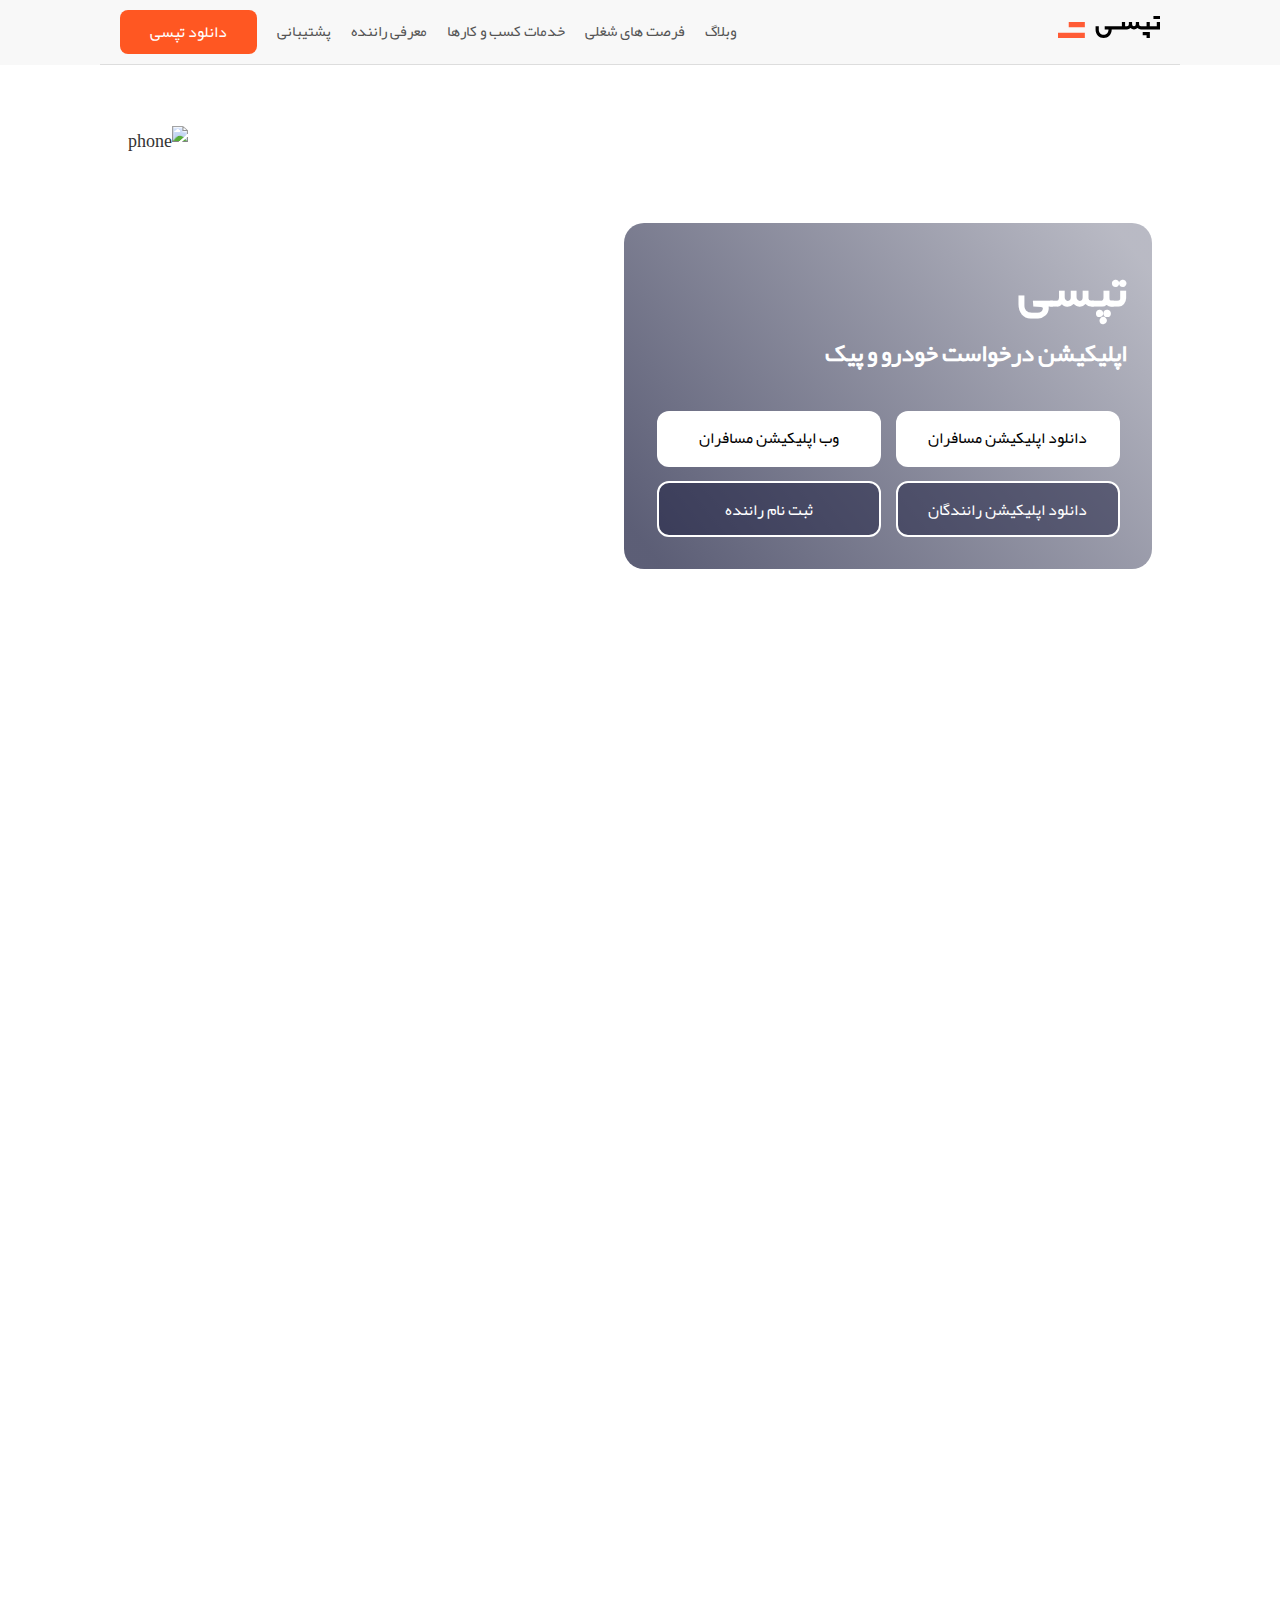
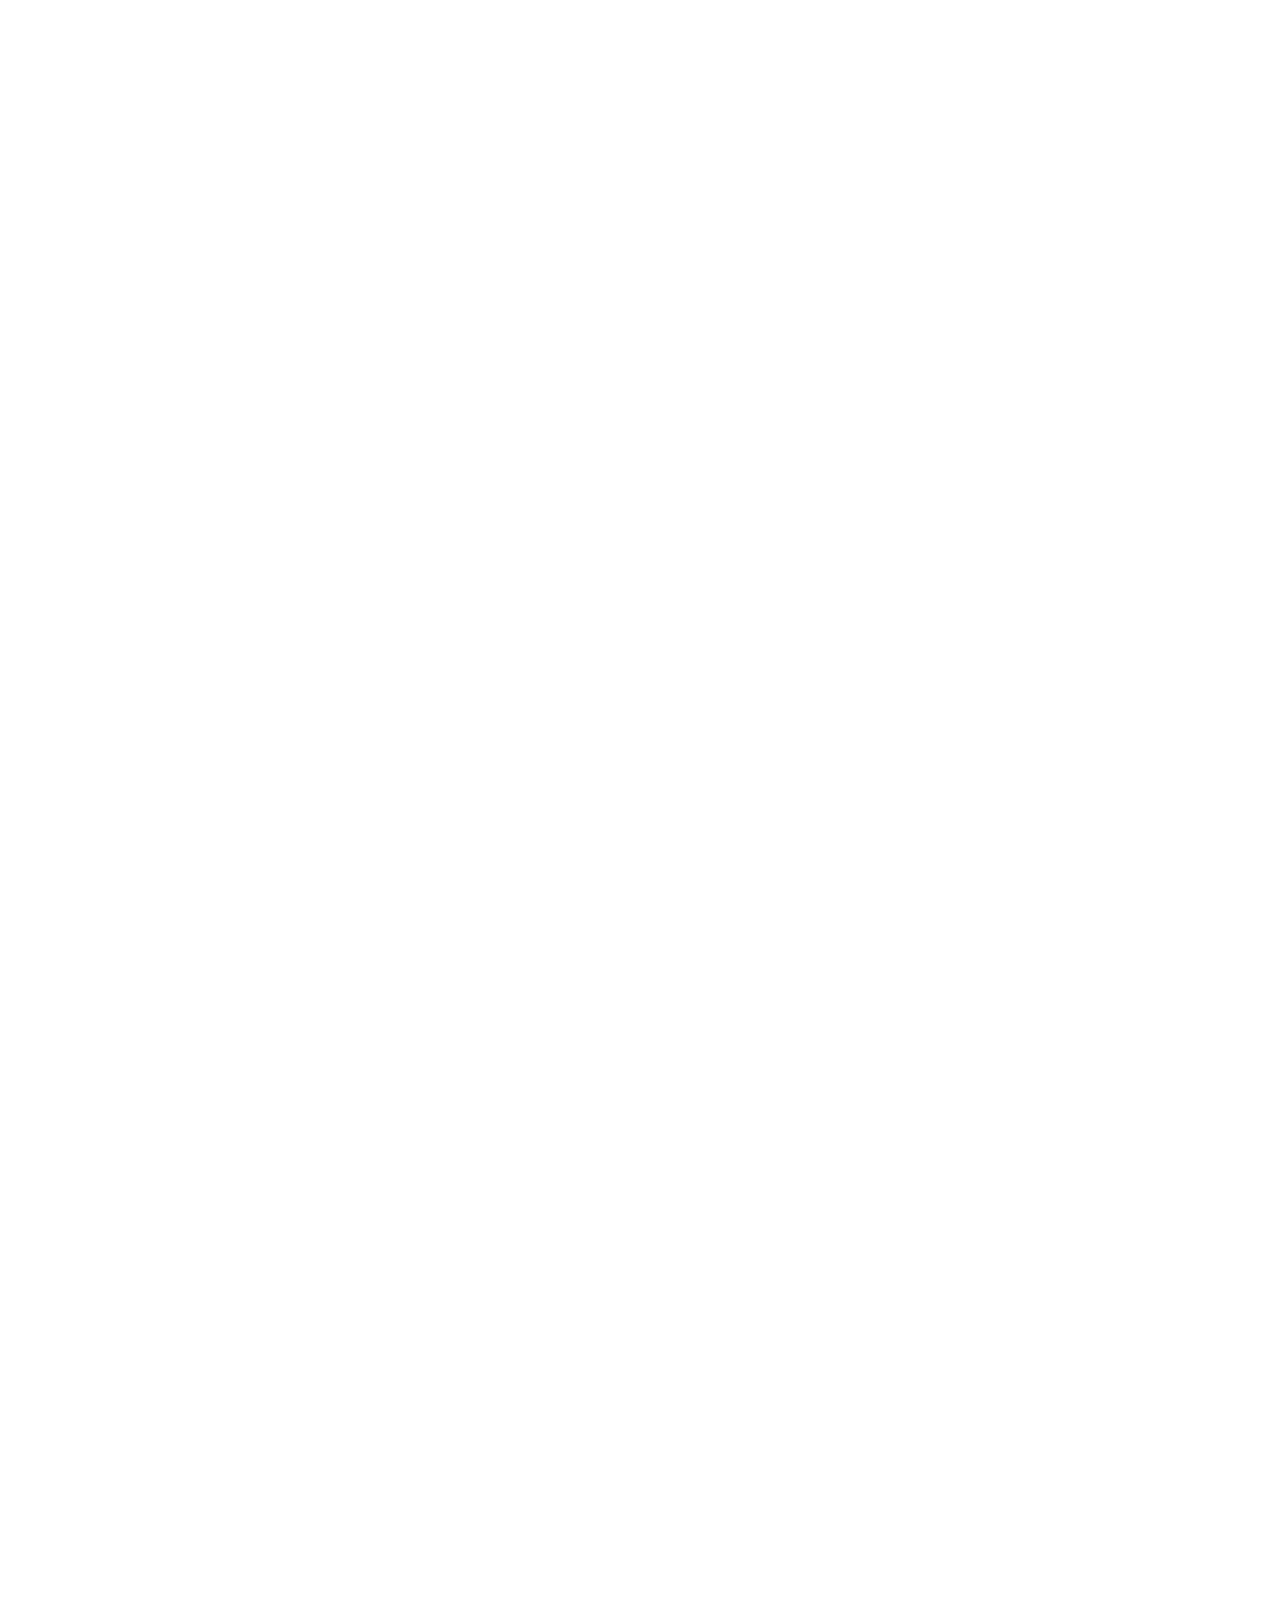
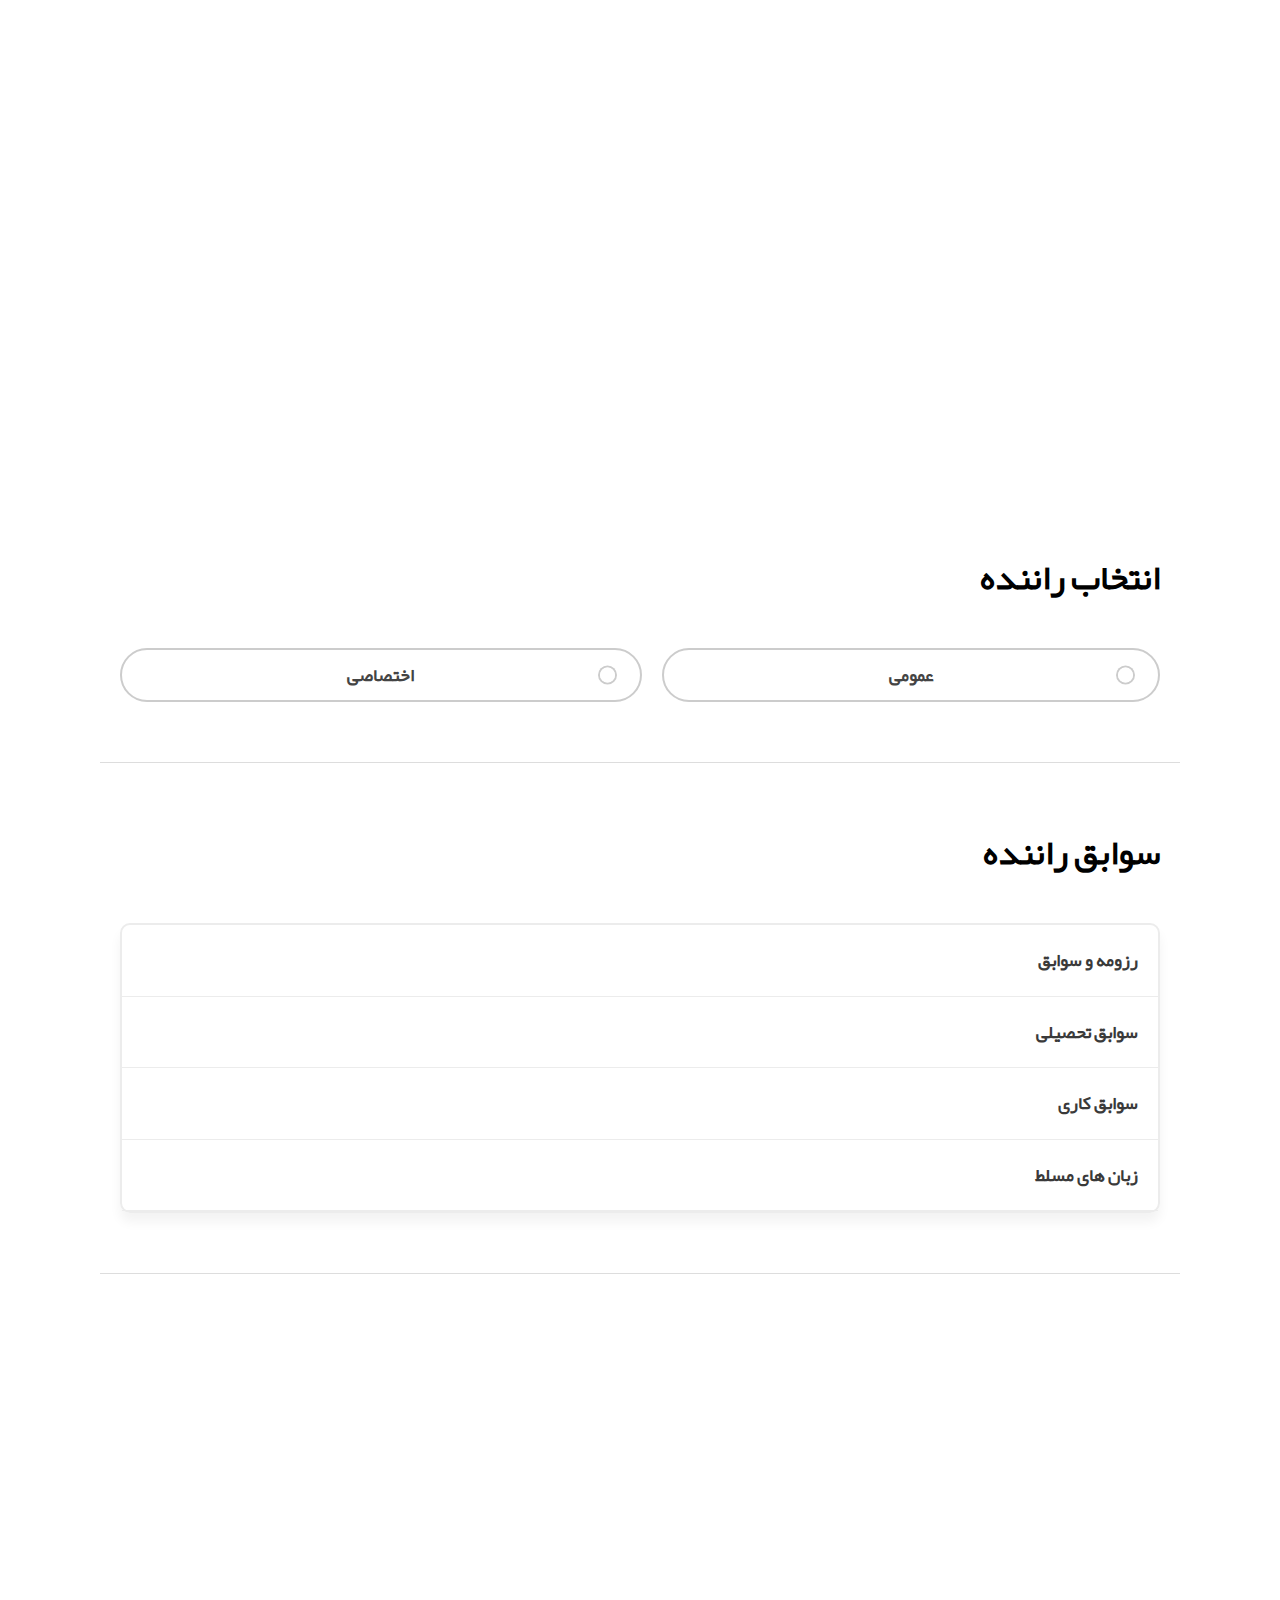
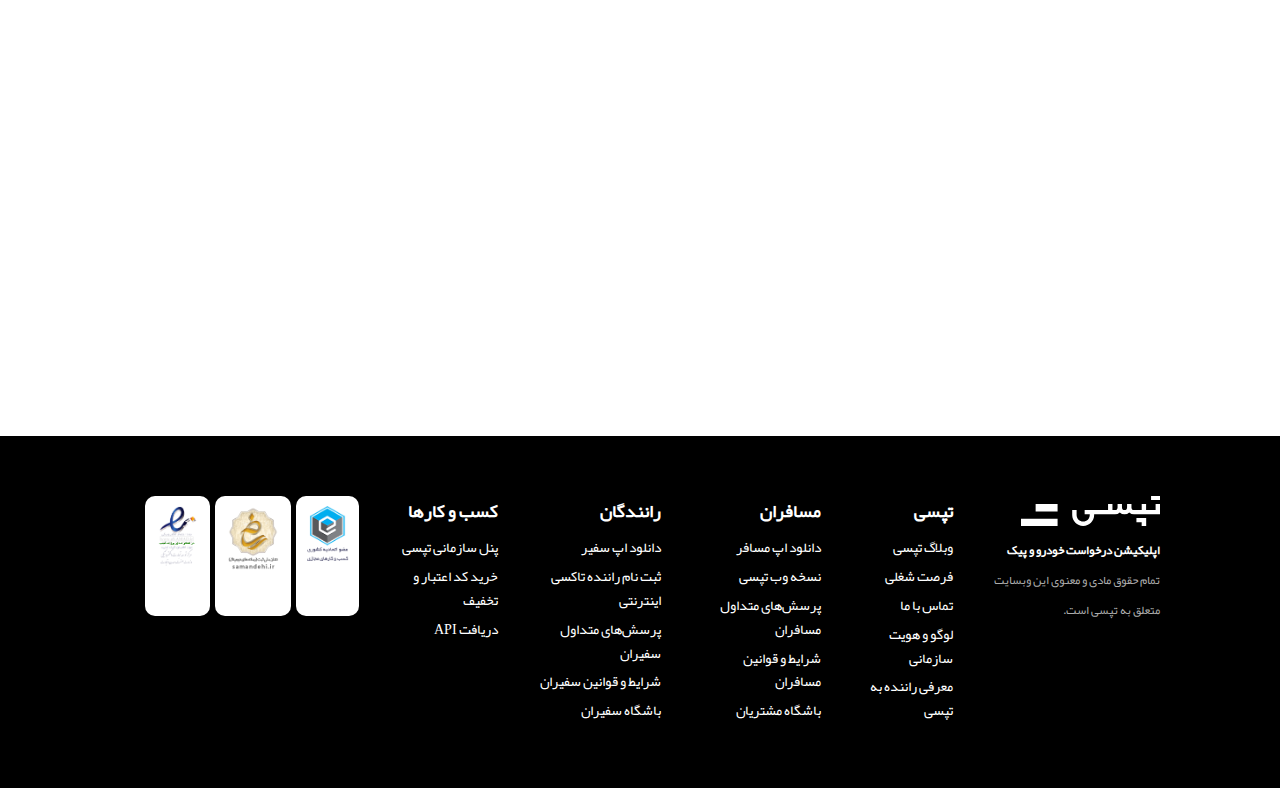
==== index.html @ cd02a9ea "added all parts of the project" ====
<!DOCTYPE html>
<html lang="en" dir="rtl">
  <head>
    <meta charset="UTF-8" />
    <meta http-equiv="X-UA-Compatible" content="IE=edge" />
    <meta name="viewport" content="width=device-width, initial-scale=1.0" />
    <script
      src="https://kit.fontawesome.com/7a2715e0cb.js"
      crossorigin="anonymous"
    ></script>
    <link href="https://unpkg.com/aos@2.3.1/dist/aos.css" rel="stylesheet" />
    <link rel="stylesheet" href="/css/fonts.css" />
    <link rel="stylesheet" href="/css/style.css" />
    <title>Tapsi Demo</title>
  </head>
  <body>
    <header class="main-header">
      <nav class="nav container">
        <a href="#" class="nav__logo">
          <img src="/assets/images/tapsi-logo-orange.svg" alt="Tapsi logo" />
        </a>

        <div class="nav__toggler">
          <div class="bar bar-one"></div>
          <div class="bar bar-two"></div>
          <div class="bar bar-three"></div>
        </div>
        <ul class="nav__list">
          <li class="nav__item">
            <a href="#">وبلاگ</a>
          </li>
          <li class="nav__item">
            <a href="#">فرصت های شغلی</a>
          </li>
          <li class="nav__item">
            <a href="#">خدمات کسب و کارها</a>
          </li>
          <li class="nav__item">
            <a href="#">معرفی راننده</a>
          </li>
          <li class="nav__item">
            <a href="#">پشتیبانی</a>
          </li>
          <li class="nav__item cta">
            <a href="#" class="btn btn--primary btn--block">دانلود تپسی</a>
          </li>
        </ul>
      </nav>
    </header>
    <section class="hero-section">
      <picture>
        <source
          srcset="https://tapsi.ir/images/home/banner.webp"
          type="image/webp"
          media="(min-width: 768px)"
        />
        <source
          srcset="https://tapsi.ir/images/home/banner.jpg"
          type="image/jpg"
          media="(min-width: 768px)"
        />
        <source
          srcset="https://tapsi.ir/images/home/banner-mobile.webp"
          type="image/webp"
          media="(max-width: 768px)"
        />
        <source
          srcset="https://tapsi.ir/images/home/banner-mobile.jpg"
          type="image/jpg"
          media="(max-width: 768px)"
        />
        <img
          alt="banner"
          src="https://tapsi.ir/images/home/banner.jpg"
          class="banner"
        />
      </picture>
      <picture>
        <source
          srcset="https://tapsi.ir/images/home/mockup-phone.webp"
          type="image/webp"
          media="(min-width: 1024px)"
        />
        <source
          srcset="https://tapsi.ir/images/home/mockup-phone.png"
          type="image/png"
          media="(min-width: 1024px)"
        />
        <img alt="phone" class="banner-phone" />
      </picture>
      <div class="hero-wrapper">
        <div class="content-container">
          <h1>تپسی</h1>
          <h2>اپلیکیشن درخواست خودرو و پیک</h2>
          <div class="intro-btn">
            <div class="intro-btn__passanger">
              <a href="#">
                <i class="fas fa-arrow-down fa-lg"></i>
                <p>دانلود اپلیکیشن مسافران</p></a
              >
            </div>
            <div class="intro-btn__passanger">
              <a href="#">
                <i class="fas fa-arrow-down fa-lg"></i>
                <p>وب اپلیکیشن مسافران</p>
              </a>
            </div>
            <div class="intro-btn__passanger">
              <a href="#" class="btn-driver">
                <i class="fas fa-arrow-down fa-lg"></i>
                <p>دانلود اپلیکیشن رانندگان</p>
              </a>
            </div>
            <div class="intro-btn__passanger">
              <a href="#" class="btn-driver">
                <i class="fas fa-car fa-lg"></i>
                <p>ثبت نام راننده</p>
              </a>
            </div>
          </div>
        </div>
      </div>
    </section>
    <section
      class="services container block"
      data-aos="fade-up"
      data-aos-duration="1000"
      data-aos-easing="ease-in-out"
      data-aos-mirror="true"
    >
      <div class="service-container">
        <h2 class="section-title">سرویس&zwnj;های تپسی</h2>
        <div class="services__tabs">
          <a class="tab active" data-tab-target="nav-classic-tab">
            <img
              src="https://tapsi.ir/images/home/cc-classic.png"
              alt="tapsi-classic-icon"
            />
            <p>تپسی کلاسیک</p>
          </a>
          <a class="tab" data-tab-target="nav-tel-tab">
            <img
              src="https://tapsi.ir/images/home/cc-tel.png"
              alt="tapsi-tel-icon"
            />
            <p>تپسی تلفنی</p>
          </a>
          <a class="tab" data-tab-target="nav-line-tab">
            <img
              src="https://tapsi.ir/images/home/cc-line.png"
              alt="tapsi-line-icon"
            />
            <p>تپسی لاین</p>
          </a>
          <a class="tab" data-tab-target="nav-motopeyk-tab">
            <img
              src="https://tapsi.ir/images/home/cc-motopeyk.png"
              alt="motopeyk-icon"
            />
            <p>موتوپیک</p>
          </a>
          <a class="tab" data-tab-target="nav-autopeyk-tab">
            <img
              src="https://tapsi.ir/images/home/cc-autopeyk.png"
              alt="autopeyk-icon"
            />
            <p>اتوپیک</p>
          </a>
          <a class="tab" data-tab-target="nav-plus-tab">
            <img
              src="https://tapsi.ir/images/home/cc-plus.png"
              alt="tapsi-plus-icon"
            />
            <p>تپسی پلاس</p>
          </a>
          <a class="tab" data-tab-target="nav-taxi-tab">
            <img
              src="https://tapsi.ir/images/home/cc-taxi.png"
              alt="tapsi-taxi-icon"
            />
            <p>تاکسی</p>
          </a>
          <a class="tab" data-tab-target="nav-hamyar-tab">
            <img
              src="https://tapsi.ir/images/home/cc-hamyar.png"
              alt="hamyar-icon"
            />
            <p>همیار</p>
          </a>
        </div>
      </div>
      <div class="container">
        <div class="tab-content active" id="nav-classic-tab">
          <div class="feature__image">
            <picture>
              <source
                srcset="https://tapsi.ir/images/home/illus-classic.webp"
                type="image/webp"
              />
              <source
                srcset="https://tapsi.ir/images/home/illus-classic.png"
                type="image/png"
              />
              <img
                src="https://tapsi.ir/images/home/illus-classic.png"
                alt="tapsi-classic"
              />
            </picture>
          </div>
          <div class="feature__detail">
            <h3 class="feature__title">تپسی کلاسیک</h3>
            <p class="feature__text">
              با سرویس کلاسیک تپسی، یک خودروی اختصاصی برای رسیدن به مقصدتان
              دارید. تپسی کلاسیک، راهی سریع و آسان برای سفرهای درون&zwnj;شهری در
              هر ساعتی از روز است. در این سرویس، شما امکان تعیین دو یا چند مقصد
              و همچنین توقف در مسیر را دارید.
            </p>
          </div>
        </div>
        <div class="tab-content" id="nav-motopeyk-tab">
          <div class="feature__image">
            <picture>
              <source
                srcset="https://tapsi.ir/images/home/illus-motopeyk.webp"
                type="image/webp"
                media="(min-width: 768px)"
              />
              <source
                srcset="https://tapsi.ir/images/home/illus-motopeyk.png"
                type="image/png"
                media="(min-width: 768px)"
              />
              <img
                src="https://tapsi.ir/images/home/illus-motopeyk.png"
                alt="motopeyk"
              />
            </picture>
          </div>
          <div class="feature__detail">
            <h3 class="feature__title">موتوپیک</h3>
            <p class="feature__text">
              با استفاده از سرویس موتوپیک، بسته&zwnj;ها و مرسولاتتان با پیک
              موتور به مقصد ارسال می&zwnj;شوند. این سرویس مناسب زمانی است که
              می&zwnj;خواهید مرسوله سریع&zwnj;تر به مقصد برسد. در این سرویس، شما
              می&zwnj;توانید مسیر رسیدن مرسوله&zwnj;تان به مقصد را به صورت
              لحظه&zwnj;ای روی نقشه دنبال کنید.
            </p>
          </div>
        </div>
        <div class="tab-content" id="nav-autopeyk-tab">
          <div class="feature__image">
            <picture>
              <source
                srcset="https://tapsi.ir/images/home/illus-autopeyk.webp"
                type="image/webp"
                media="(min-width: 768px)"
              />
              <source
                srcset="https://tapsi.ir/images/home/illus-autopeyk.png"
                type="image/png"
                media="(min-width: 768px)"
              />
              <img
                src="https://tapsi.ir/images/home/illus-autopeyk.png"
                alt="autopeyk"
              />
            </picture>
          </div>
          <div class="feature__detail">
            <h3 class="feature__title">اتوپیک</h3>
            <p class="feature__text">
              اتوپیک سرویسی برای ارسال بسته&zwnj;های شما با خودرو است. این
              سرویس، برای زمانی مناسب است که بسته&zwnj;های شما، با موتور قابل
              ارسال نیستند و یا در حین جابجایی، نیاز به مراقبت بیشتری دارند. در
              این سرویس نیز امکان رصد لحظه &zwnj;به لحظه موقعیت مکانی مرسوله تا
              زمان رسیدن به مقصد فراهم است.
            </p>
          </div>
        </div>
        <div class="tab-content" id="nav-plus-tab">
          <div class="feature__image">
            <picture>
              <source
                srcset="https://tapsi.ir/images/home/illus-plus.webp"
                type="image/webp"
                media="(min-width: 768px)"
              />
              <source
                srcset="https://tapsi.ir/images/home/illus-plus.png"
                type="image/png"
                media="(min-width: 768px)"
              />
              <img
                src="https://tapsi.ir/images/home/illus-plus.png"
                alt="tapsi-plus"
              />
            </picture>
          </div>
          <div class="feature__detail">
            <h3 class="feature__title">تپسی پلاس</h3>
            <p class="feature__text">
              در سرویس پلاس تاکسی اینترنتی تپسی، خودرویی با مدل بالاتر و عمر
              کمتر، به دنبال شما خواهد آمد. همچنین، رانندگان این سرویس بالاترین
              امتیاز را از مسافران دریافت کرده&zwnj;اند. در این سرویس که در حال
              حاضر در تهران فعال است، امکان تعیین چند مقصد یا توقف در حین سفر،
              وجود دارد.
            </p>
          </div>
        </div>
        <div class="tab-content" id="nav-tel-tab">
          <div class="feature__image">
            <picture>
              <source
                srcset="https://tapsi.ir/images/home/illus-tel.webp"
                type="image/webp"
                media="(min-width: 768px)"
              />
              <source
                srcset="https://tapsi.ir/images/home/illus-tel.png"
                type="image/png"
                media="(min-width: 768px)"
              />
              <img
                src="https://tapsi.ir/images/home/illus-tel.png"
                alt="tapsi-tel"
              />
            </picture>
          </div>
          <div class="feature__detail">
            <h3 class="feature__title">تپسی تلفنی</h3>
            <p class="feature__text">
              سرویس تپسی تلفنی یا ۱۶۳۰، این امکان را به شما می&zwnj;دهد که بدون
              نیاز به اینترنت و اپلیکیشن، درخواست خودرو بدهید. این سرویس تاکسی
              تلفنی مناسب زمانی است که به هر دلیلی دسترسی به اینترنت یا اپلیکیشن
              ندارید. همچنین سرویس تلفنی تپسی، راه حلی مناسب برای افرادی است که
              کار کردن با اپلیکیشن&zwnj;های موبایلی برایشان راحت نیست.
            </p>
          </div>
        </div>
        <div class="tab-content" id="nav-hamyar-tab">
          <div class="feature__image">
            <picture>
              <source
                srcset="https://tapsi.ir/images/home/illus-hamyar.webp"
                type="image/webp"
                media="(min-width: 768px)"
              />
              <source
                srcset="https://tapsi.ir/images/home/illus-hamyar.png"
                type="image/png"
                media="(min-width: 768px)"
              />
              <img
                src="https://tapsi.ir/images/home/illus-hamyar.png"
                alt="hamyar"
              />
            </picture>
          </div>
          <div class="feature__detail">
            <h3 class="feature__title">همیار</h3>
            <p class="feature__text">
              سرویس همیار تپسی، به جای شما خرید می&zwnj;کند. کافیست فروشگاه مورد
              نظر خود را به عنوان مبدا مشخص کرده و لیست خریدتان را داخل اپ وارد
              کنید. این خرید&zwnj;ها می&zwnj;تواند از سوپرمارکت یا داروخانه مورد
              نظر شما باشند.
            </p>
          </div>
        </div>
        <div class="tab-content" id="nav-taxi-tab">
          <div class="feature__image">
            <picture>
              <source
                srcset="https://tapsi.ir/images/home/illus-taxi.webp"
                type="image/webp"
                media="(min-width: 768px)"
              />
              <source
                srcset="https://tapsi.ir/images/home/illus-taxi.png"
                type="image/png"
                media="(min-width: 768px)"
              />
              <img
                src="https://tapsi.ir/images/home/illus-taxi.png"
                alt="tapsi-taxi"
              />
            </picture>
          </div>
          <div class="feature__detail">
            <h3 class="feature__title">تپسی تاکسی</h3>
            <p class="feature__text">
              در سرویس تاکسی تپسی، تاکسی&zwnj;های زرد یا سبز شما را به مقصدتان
              می&zwnj;رسانند. این سرویس در حال حاضر در تهران فعال است و چنانچه
              به دلایلی مانند ورود به محدوده طرح ترافیک یا طرح آلودگی هوا، ترجیح
              بدهید از تاکسی برای رفت&zwnj;وآمدتان استفاده کنید، گزینه مناسبی
              خواهد بود.
            </p>
          </div>
        </div>
        <div class="tab-content" id="nav-line-tab">
          <div class="feature__image">
            <picture>
              <source
                srcset="https://tapsi.ir/images/home/illus-line.webp"
                type="image/webp"
                media="(min-width: 768px)"
              />
              <source
                srcset="https://tapsi.ir/images/home/illus-line.png"
                type="image/png"
                media="(min-width: 768px)"
              />
              <img
                src="https://tapsi.ir/images/home/illus-line.png"
                alt="tapsi-line"
              />
            </picture>
          </div>
          <div class="feature__detail">
            <h3 class="feature__title">تپسی لاین</h3>
            <p class="feature__text">
              تپسی لاین سرویسی است که امکان سفر اشتراکی را برایتان فراهم
              می&zwnj;کند. در این سرویس شما با مسافر دیگری که هم&zwnj;مسیرتان
              است، هم&zwnj;سفر خواهید بود و هزینه سفرتان تقسیم می&zwnj;شود. این
              سرویس در حال حاضر به دلیل شرایط همه&zwnj;گیری بیماری کرونا از
              دسترس خارج شده اما با بهبود شرایط می&zwnj;توانید از سرویس لاین
              استفاده کنید.
            </p>
          </div>
        </div>
      </div>
    </section>
    <section
      class="feature container block"
      data-aos="fade-up"
      data-aos-duration="1000"
      data-aos-easing="ease-in-out"
      data-aos-mirror="true"
    >
      <div class="feature__container">
        <div class="feature__image">
          <img src="/assets/images/i-mac.png" alt="orgnization panel" />
        </div>
        <div class="feature__detail">
          <h2 class="feature__title">خدمات تپسی ویژه کسب و کارها</h2>
          <p class="feature__text">
            پنل سازمانی تپسی، یک سامانه تحت وب است که به سادگی امکان درخواست
            هم‌زمان تعداد نامحدودی خودرو و پیک را برای کسب‌وکارها و سازمان‌ها
            فراهم می‌کند. و با استفاده از آن می‌توانید ماموریت های درون‌شهری و
            ارسال کالاهای خود را به سادگی مدیریت کنید.
          </p>
          <button class="btn btn--primary">ورود و ثبت نام پنل سازمانی</button>
        </div>
      </div>
      <div class="feature__container charge">
        <div class="feature__image">
          <img src="/assets/images/macbook.png" alt="purchase credit code" />
        </div>
        <div class="feature__detail">
          <h2 class="feature__title">خرید کد اعتبار تپسی</h2>
          <p class="feature__text">
            کاربران، کسب‌وکارها و سازمان‌ها می‌توانند به تعداد و مبلغ مورد
            نظرشان، کد اعتبار یا کد تخفیف تپسی تهیه کرده، برای خود، پرسنل و یا
            مشتریانشان استفاده کنند و از تخفیف‌های ویژه تپسی نیز بهره‌مند شوند.
            این کدها امکان سفارشی‌سازی بر اساس مبدا، مقصد، زمان، درصد و مبلغ را
            دارند.
          </p>
          <button class="btn btn--primary">خرید کد اعتبار و تخفیف</button>
        </div>
      </div>
    </section>
    <section
      class="plan-section container block"
      data-aos="fade-up"
      data-aos-duration="1000"
      data-aos-easing="ease-in-out"
      data-aos-mirror="true"
    >
      <h2 class="section-title">تعرفه های ویژه مشتریان</h2>
      <div class="block-plan">
        <div class="plan">
          <div class="card">
            <div class="card__header">
              <div class="plan__introduction">
                <span class="plan__name">عادی</span>
                <span class="badge">10% OFF</span>
              </div>
              <span class="plan__price">290،000</span>
              <span class="plan__billing-cycle">ماهانه / تومان</span>
              <span class="plan__description">سرویس ماشین های معمولی</span>
            </div>
            <div class="card__body">
              <ul class="list list--tick">
                <li class="list__item">کیفیت معمولی</li>
                <li class="list__item">کیفیت معمولی</li>
                <li class="list__item">کیفیت معمولی</li>
                <li class="list__item">کیفیت معمولی</li>
              </ul>
              <button class="btn btn--secondary-dark btn--block">
                ثبت سفارش
              </button>
            </div>
          </div>
        </div>
        <div class="plan plan--popular">
          <div class="card card--primary">
            <div class="card__header">
              <div class="plan__introduction">
                <span class="plan__name">اقتصادی</span>
                <span class="badge">15% OFF</span>
              </div>
              <span class="plan__price">390،000</span>
              <span class="plan__billing-cycle">ماهانه / تومان</span>
              <span class="plan__description">سرویس ماشین های کلاسیک</span>
            </div>
            <div class="card__body">
              <ul class="list list--tick">
                <li class="list__item">کیفیت عالی</li>
                <li class="list__item">کم سر و صدا</li>
                <li class="list__item">زمان محدود</li>
                <li class="list__item">سرویس روزانه</li>
              </ul>
              <button class="btn btn--primary-light btn--block">
                ثبت سفارش
              </button>
            </div>
          </div>
        </div>
        <div class="plan">
          <div class="card">
            <div class="card__header">
              <div class="plan__introduction">
                <span class="plan__name">ویژه</span>
                <span class="badge">20% OFF</span>
              </div>
              <span class="plan__price">490،000</span>
              <span class="plan__billing-cycle">ماهانه / تومان</span>
              <span class="plan__description">سرویس ماشین های مدل بالا</span>
            </div>
            <div class="card__body">
              <ul class="list list--tick">
                <li class="list__item">کیفیت خیلی عالی</li>
                <li class="list__item">کم سر و صدا</li>
                <li class="list__item">زمان محدود</li>
                <li class="list__item">سرویس نامحدود</li>
              </ul>
              <button class="btn btn--secondary-dark btn--block">
                ثبت سفارش
              </button>
            </div>
          </div>
        </div>
      </div>
    </section>
    <section
      class="travelling container block"
      data-aos="fade-up"
      data-aos-duration="1000"
      data-aos-easing="ease-in-out"
      data-aos-mirror="true"
    >
      <h2 class="section-title">جوایز راننده برتر</h2>
      <div class="travelling__slides">
        <div class="travelling__slide">
          <div class="slide__image">
            <img src="/assets/images/travelling.jpg" alt="travelling image" />
          </div>
          <div class="slide__detail">
            <div class="slide__header">
              <span class="badge badge--primary">ویژه</span>
              <p>اقامت رایگان &bull;سفر سه روزه</p>
            </div>
            <p class="slide__title">سفر به قلب کویر</p>
            <div class="slide__avatar">
              <span class="avatar__image">
                <img src="/assets/images/avatar-1.jpg" alt="avatar image" />
              </span>
              <span class="avatar__image">
                <img src="/assets/images/avatar-2.jpg" alt="avatar image" />
              </span>
              <span class="avatar__image">
                <img src="/assets/images/avatar-3.jpg" alt="avatar image" />
              </span>
              <span class="hidden-avatars">10+</span>
              <span class="slide__suggest">پیشنهاد</span>
            </div>
            <div class="slide__icons">
              <div>
                <i class="fas fa-heart"></i>
                <span>12</span>
                <i class="fas fa-eye"></i>
                <span>24</span>
              </div>
              <div>
                <i class="far fa-edit"></i>
                <i class="far fa-trash-alt"></i>
              </div>
            </div>
          </div>
        </div>
        <div class="travelling__slide">
          <div class="slide__image">
            <img src="/assets/images/travelling1.jpg" alt="travelling image" />
          </div>
          <div class="slide__detail">
            <div class="slide__header">
              <span class="badge badge--primary">ویژه</span>
              <p>اقامت رایگان &bull;سفر سه روزه</p>
            </div>
            <p class="slide__title">سفر به قلب کویر</p>
            <div class="slide__avatar">
              <span class="avatar__image">
                <img src="/assets/images/avatar-1.jpg" alt="avatar image" />
              </span>
              <span class="avatar__image">
                <img src="/assets/images/avatar-2.jpg" alt="avatar image" />
              </span>
              <span class="avatar__image">
                <img src="/assets/images/avatar-3.jpg" alt="avatar image" />
              </span>
              <span class="hidden-avatars">10+</span>
              <span class="slide__suggest">پیشنهاد</span>
            </div>
            <div class="slide__icons">
              <div>
                <i class="fas fa-heart"></i>
                <span>12</span>
                <i class="fas fa-eye"></i>
                <span>24</span>
              </div>
              <div>
                <i class="far fa-edit"></i>
                <i class="far fa-trash-alt"></i>
              </div>
            </div>
          </div>
        </div>
        <div class="travelling__slide">
          <div class="slide__image">
            <img src="/assets/images/travelling3.jpg" alt="travelling image" />
          </div>
          <div class="slide__detail">
            <div class="slide__header">
              <span class="badge badge--primary">ویژه</span>
              <p>اقامت رایگان &bull;سفر سه روزه</p>
            </div>
            <p class="slide__title">سفر به قلب کویر</p>
            <div class="slide__avatar">
              <span class="avatar__image">
                <img src="/assets/images/avatar-1.jpg" alt="avatar image" />
              </span>
              <span class="avatar__image">
                <img src="/assets/images/avatar-2.jpg" alt="avatar image" />
              </span>
              <span class="avatar__image">
                <img src="/assets/images/avatar-3.jpg" alt="avatar image" />
              </span>
              <span class="hidden-avatars">10+</span>
              <span class="slide__suggest">پیشنهاد</span>
            </div>
            <div class="slide__icons">
              <div>
                <i class="fas fa-heart"></i>
                <span>12</span>
                <i class="fas fa-eye"></i>
                <span>24</span>
              </div>
              <div>
                <i class="far fa-edit"></i>
                <i class="far fa-trash-alt"></i>
              </div>
            </div>
          </div>
        </div>
        <div class="travelling__slide">
          <div class="slide__image">
            <img src="/assets/images/travelling2.jpg" alt="travelling image" />
          </div>
          <div class="slide__detail">
            <div class="slide__header">
              <span class="badge badge--primary">ویژه</span>
              <p>اقامت رایگان &bull;سفر سه روزه</p>
            </div>
            <p class="slide__title">سفر به قلب کویر</p>
            <div class="slide__avatar">
              <span class="avatar__image">
                <img src="/assets/images/avatar-1.jpg" alt="avatar image" />
              </span>
              <span class="avatar__image">
                <img src="/assets/images/avatar-2.jpg" alt="avatar image" />
              </span>
              <span class="avatar__image">
                <img src="/assets/images/avatar-3.jpg" alt="avatar image" />
              </span>
              <span class="hidden-avatars">10+</span>
              <span class="slide__suggest">پیشنهاد</span>
            </div>
            <div class="slide__icons">
              <div>
                <i class="fas fa-heart"></i>
                <span>12</span>
                <i class="fas fa-eye"></i>
                <span>24</span>
              </div>
              <div>
                <i class="far fa-edit"></i>
                <i class="far fa-trash-alt"></i>
              </div>
            </div>
          </div>
        </div>
      </div>
    </section>
    <section class="container block" style="border-bottom: 1px solid #ddd">
      <h2 class="section-title">انتخاب راننده</h2>
      <div class="select-type">
        <div class="select-control">
          <input type="radio" name="driver type" id="type-A" />
          <label for="type-A">عمومی</label>
        </div>
        <div class="select-control">
          <input type="radio" name="driver type" id="type-B" />
          <label for="type-B">اختصاصی</label>
        </div>
      </div>
    </section>
    <section class="container block" style="border-bottom: 1px solid #ddd">
      <h2 class="section-title">سوابق راننده</h2>
      <div class="accordion-wrapper">
        <div class="accordion__intro">
          <h2 class="accordion__heading">رزومه و سوابق</h2>
          <span class="accordion__icon">
            <i class="far fa-edit"></i>
          </span>
        </div>
        <div class="accordion">
          <header class="accordion__header">
            <h2 class="accordion__heading">سوابق تحصیلی</h2>
            <span class="accordion__icon">
              <i class="fas fa-chevron-circle-left"></i>
            </span>
          </header>
          <div class="accordion__content">
            <p>
              Lorem ipsum dolor, sit amet consectetur adipisicing elit. Quisquam
              soluta delectus debitis, iusto vitae magni tenetur libero
              molestias assumenda nisi blanditiis eaque explicabo modi rerum est
              culpa. Pariatur, sit necessitatibus.
            </p>
          </div>
        </div>
        <div class="accordion">
          <header class="accordion__header">
            <h2 class="accordion__heading">سوابق کاری</h2>
            <span class="accordion__icon">
              <i class="fas fa-chevron-circle-left"></i>
            </span>
          </header>
          <div class="accordion__content">
            <p>
              Lorem ipsum dolor, sit amet consectetur adipisicing elit. Quisquam
              soluta delectus debitis, iusto vitae magni tenetur libero
              molestias assumenda nisi blanditiis eaque explicabo modi rerum est
              culpa. Pariatur, sit necessitatibus.
            </p>
          </div>
        </div>
        <div class="accordion">
          <header class="accordion__header">
            <h2 class="accordion__heading">زبان های مسلط</h2>
            <span class="accordion__icon">
              <i class="fas fa-chevron-circle-left"></i>
            </span>
          </header>
          <div class="accordion__content">
            <p>
              Lorem ipsum dolor, sit amet consectetur adipisicing elit. Quisquam
              soluta delectus debitis, iusto vitae magni tenetur libero
              molestias assumenda nisi blanditiis eaque explicabo modi rerum est
              culpa. Pariatur, sit necessitatibus.
            </p>
          </div>
        </div>
      </div>
    </section>
    <section
      class="contact-us container block"
      data-aos="fade-up"
      data-aos-duration="1000"
      data-aos-easing="ease-in-out"
      data-aos-mirror="true"
    >
      <div class="contact-us__social">
        <i class="fab fa-twitter fa-lg"></i>
        <i class="fab fa-facebook fa-lg"></i>
        <i class="fab fa-linkedin fa-lg"></i>
      </div>
      <div class="contact-us__address">
        <div class="address-holder">
          <span class="address-holder__label">contact@tapsi.ir</span>
          <span class="address-holder__icon">
            <i class="far fa-envelope fa-lg"></i>
          </span>
        </div>
        <div class="address-holder">
          <span class="address-holder__label">09219922992</span>
          <span class="address-holder__icon">
            <i class="fas fa-mobile-alt fa-lg"></i>
          </span>
        </div>
        <div class="address-holder">
          <span class="address-holder__label"
            >تهران، سعادت‌آباد، نبش کوچه باغستان یک
          </span>
          <span class="address-holder__icon">
            <i class="fas fa-map-marker-alt fa-lg"></i>
          </span>
        </div>
      </div>
      <div class="contact-us__map">
        <img src="/assets/images/map.png" alt="map of our address" />
      </div>
      <div class="contact-us__form">
        <div class="form-wrapper">
          <h3>نظرات شما</h3>
          <form>
            <input type="text" placeholder="نام و نام خانوادگی" />
            <input type="email" placeholder="ایمیل خود را وارد نمایید" />
            <textarea name="" id="" cols="30" rows="10"></textarea>
            <button type="submit" class="btn btn--primary">ثبت نظر</button>
          </form>
        </div>
      </div>
    </section>
    <footer class="main-footer">
      <div class="container footer block">
        <div class="footer__item brand-col">
          <img
            src="/assets/images/tapsi-logo-white.svg"
            alt="Tapsi logo"
            class="footer-logo"
          />
          <h3>اپلیکیشن درخواست خودرو و پیک</h3>
          <p>تمام حقوق مادی و معنوی این وبسایت متعلق به تپسی است.</p>
        </div>
        <div class="footer__item">
          <h6>تپسی</h6>
          <a href="#">وبلاگ تپسی</a>
          <a href="#">فرصت شغلی</a>
          <a href="#">تماس با ما</a>
          <a href="#">لوگو و هویت سازمانی</a>
          <a href="#">معرفی راننده به تپسی</a>
        </div>
        <div class="footer__item">
          <h6>مسافران</h6>
          <a href="#">دانلود اپ مسافر</a>
          <a href="#">نسخه وب تپسی</a>
          <a href="#">پرسش‌های متداول مسافران</a>
          <a href="#">شرایط و قوانین مسافران</a>
          <a href="#">باشگاه مشتریان</a>
        </div>
        <div class="footer__item">
          <h6>رانندگان</h6>
          <a href="#">دانلود اپ سفیر</a>
          <a href="#">ثبت نام راننده تاکسی اینترنتی</a>
          <a href="#">پرسش‌های متداول سفیران</a>
          <a href="#">شرایط و قوانین سفیران</a>
          <a href="#"> باشگاه سفیران</a>
        </div>
        <div class="footer__item">
          <h6>کسب و کارها</h6>
          <a href="#">پنل سازمانی تپسی</a>
          <a href="#">خرید کد اعتبار و تخفیف</a>
          <a href="#">دریافت API</a>
        </div>
        <div class="footer__item trust-logo">
          <div class="footer__trust-logo">
            <img src="/assets/images/etehadiye.png" alt="" />
          </div>
          <div class="footer__trust-logo">
            <img src="/assets/images/samandehi.png" alt="" />
          </div>
          <div class="footer__trust-logo">
            <img src="/assets/images/enamad.png" alt="" />
          </div>
        </div>
      </div>
    </footer>

    <script src="/js/main.js"></script>
    <script src="https://unpkg.com/aos@2.3.1/dist/aos.js"></script>
    <script>
      AOS.init();
    </script>
  </body>
</html>
---- css/fonts.css ----
@font-face {
    font-family: 'Yekan';
    src: url('/assets/fonts/Yekan.woff') format('woff');
    font-weight: normal;
    font-style: normal;
}
body,button{
    font-family: 'Yekan';
}
---- css/style.css ----
*,
*::before,
*::after {
  box-sizing: border-box;
  margin: 0;
  padding: 0;
  list-style: none;
}
:root {
  --color-primary: #ff5722;
  --color-primary-light: #ff7a50;
  --color-secondary-dark: #ffa589;
  --color-secondary-light: #fff7f4;
  --color-navbar: #f8f8f8;
  --color-white: white;
  --color-headings: #000000;
  --color-body: #333333;
  --avatar-size: 50px;
}
html {
  font-size: 62.5%;
}
body {
  color: var(--color-body);
  font-size: 1.4rem;
  line-height: 1.7;
}
h1,
h2,
h3 {
  color: var(--color-headings);
  font-weight: 700;
}
h1 {
  font-size: 2.5rem;
}
h2 {
  font-size: 2.2rem;
}
h3 {
  font-size: 1.6rem;
}
@media screen and (min-width: 769px) {
  body {
    font-size: 1.8rem;
  }
  h1 {
    font-size: 5rem;
  }
  h2 {
    font-size: 3.5rem;
  }
  h3 {
    font-size: 2.8rem;
  }
}
.block {
  padding: 6rem 2rem;
}
.section-title {
  margin-bottom: 4rem;
}
/* Buttons */
.btn {
  outline: 0;
  border: 0;
  border-radius: 8px;
  line-height: 3rem;
  margin: 1rem 0;
  padding: 1rem 2rem;
  font-size: 1.4rem;
  text-align: center;
  white-space: nowrap;
  cursor: pointer;
}
.btn--primary {
  background-color: var(--color-primary);
  color: var(--color-white);
}
.btn--primary-light {
  background-color: var(--color-primary-light);
  color: var(--color-white);
}
.btn--blue {
  background-color: var(--color-button);
  color: var(--color-white);
}
.btn--secondary-dark {
  background-color: var(--color-secondary-dark);
  color: var(--color-white);
}
.btn--secondary-light {
  background-color: var(--color-secondary-light);
  color: var(--color-white);
}
.btn--block {
  width: 100%;
  font-size: 1.4rem;
}
@media screen and (min-width: 769px) {
  .btn {
    font-size: 1.6rem;
  }
  .btn--block {
    font-size: 1.6rem;
  }
}

/* Badge */
.badge {
  display: inline-block;
  border: 2px solid var(--color-primary);
  background-color: var(--color-white);
  color: var(--color-primary);
  border-radius: 32px;
  padding: 0.3rem 1.3rem;
  font-size: 1.2rem;
  text-transform: uppercase;
}
.badge--primary {
  background-color: var(--color-primary);
  color: var(--color-white);
}
@media screen and (min-width: 769px) {
  .badge {
    font-size: 1.4rem;
  }
}
/* List Component */

.list {
  list-style: none;
  font-size: 1.4rem;
  white-space: nowrap;
}
.list--inline .list__item {
  display: inline-block;
  margin-left: 2rem;
}
.list--tick .list__item {
  background: url(/assets/images/Tick-Square.svg) no-repeat;
  background-position: right center;
  padding: 0.7rem 3rem;
  margin-bottom: 1rem;
}
@media screen and (min-width: 769px) {
  .list--tick .list__item {
    font-size: 1.6rem;
    margin-bottom: 1.5rem;
  }
  .list--inline .list__item {
    font-size: 2rem;
  }
}

/* planning section */
.plan-section {
  border-bottom: 1px solid #ddd;
}
.block-plan {
  display: grid;
  gap: 8rem 6rem;
  grid-template-columns: repeat(auto-fit, minmax(250px, 300px));
  justify-content: center;
  margin-top: 6rem;
}
.plan {
  border-radius: 12px;
  overflow: hidden;
  box-shadow: 0 0 5px 5px rgb(241, 239, 239);
  font-size: 1.8rem;
  transition: all 0.2s ease-in-out;
}
.card__header,
.card__body {
  padding: 2rem;
  white-space: nowrap;
}
.card__header {
  background-color: var(--color-secondary-dark);
  color: var(--color-white);
}
.card--primary .card__header {
  background-color: var(--color-primary-light);
}
.plan__introduction {
  display: flex;
  justify-content: space-between;
  margin-bottom: 1rem;
}
.plan__price {
  font-size: 2rem;
}
.plan__billing-cycle {
  font-size: 1.4rem;
}
.plan__description {
  display: block;
  margin-top: 1rem;
}
.card__body {
  background-color: var(--color-secondary-light);
}
.plan .btn--block {
  margin-top: 8rem;
}
.plan--popular {
  transform: scale(1.08);
}
.plan--popular:hover {
  transform: scale(1.15);
}
.plan:hover {
  transform: scale(1.05);
}

/* container */
.container {
  max-width: 1080px;
  margin: 0 auto;
}

/* Feature*/
.feature {
  display: flex;
  flex-direction: column;
  row-gap: 6rem;
  border-bottom: 1px solid #ddd;
}
.feature__container {
  display: grid;
  gap: 4rem;
}
.feature__datail {
  margin-bottom: 5rem;
}
.feature__title {
  margin-bottom: 1.5rem;
}
.feature .btn {
  padding: 1.2rem 3rem;
}
.feature__text {
  margin-bottom: 2rem;
}
.feature__image {
  text-align: center;
}
.feature__image > img {
  width: 85%;
  height: auto;
}
@media screen and (min-width: 769px) {
  .feature__container {
    grid-template-columns: repeat(2, 1fr);
  }
  .charge .feature__image {
    order: 1;
  }
  .feature__image {
    order: 2;
  }
  .feature__detail {
    order: 1;
  }
}

/* Contact US */
.contact-us {
  display: grid;
  justify-content: center;
}
.contact-us__social {
  display: flex;
  justify-content: center;
}
.contact-us__social i,
.address-holder__icon i {
  color: var(--color-primary);
  background: #faf8f8;
  width: 40px;
  height: 40px;
  border-radius: 100%;
  cursor: pointer;
  transition: all 0.2s ease-in-out;
  display: flex;
  align-items: center;
  justify-content: center;
}
.contact-us__social i:hover,
.address-holder__icon i:hover {
  background: var(--color-primary);
  color: #faf8f8;
}
.contact-us__address {
  display: flex;
  flex-direction: column;
  align-items: flex-end;
  margin-top: 2rem;
  font-size: 1.4rem;
}
.address-holder {
  display: flex;
  margin-bottom: 2rem;
}
.address-holder__label {
  display: block;
  margin: auto 0;
}
.contact-us__map {
  display: none;
}
.form-wrapper {
  height: 100%;
  border: 1px solid rgb(224, 223, 223);
  border-radius: 10px;
  box-shadow: 0 10px 20px 10px #faf8f8;
  padding: 1rem;
}
.form-wrapper h3 {
  margin-bottom: 5.2rem;
  text-align: center;
}
.form-wrapper form {
  display: flex;
  flex-direction: column;
  row-gap: 2rem;
}
input,
textarea {
  display: block;
  outline: 0;
  border: 0;
}
::placeholder {
  font-size: 1.2rem;
  color: #444;
}
.form-wrapper input {
  border-radius: 15px;
}
textarea {
  resize: none;
  border-radius: 8px;
}
.form-wrapper input,
.form-wrapper textarea {
  padding: 1rem 1.5rem;
  font-family: "Yekan";
  border: 1px solid #ccc;
  background-color: #f5f5f5;
}
input:focus,
textarea:focus {
  border: 1px solid var(--color-primary);
}
@media screen and (min-width: 769px) {
  .contact-us {
    grid-template-areas:
      "address form"
      "map form"
      "icons form";
    grid-template-columns: 70fr 30fr;
  }
  .contact-us__address {
    grid-area: address;
    display: flex;
    flex-direction: row;
    justify-content: space-around;
    align-items: flex-start;
  }
  .address-holder {
    flex-direction: column;
  }
  .address-holder__label {
    order: 2;
    max-width: 150px;
    text-align: center;
    margin-top: 1rem;
  }
  .address-holder__icon {
    display: block;
    margin: 0 auto;
  }
  .contact-us__map {
    grid-area: map;
    display: block;
    width: 100%;
    margin-bottom: 2rem;
  }
  .contact-us__map img {
    width: 100%;
    height: auto;
  }
  .contact-us__social {
    grid-area: icons;
    justify-content: flex-end;
  }
  .contact-us__form {
    grid-area: form;
    margin-right: 3rem;
  }
}

/* Footer */
.main-footer {
  background-color: #000;
  color: #fff;
  min-height: 250px;
  display: flex;
  align-items: center;
}
.main-footer .footer {
  display: flex;
  flex-direction: column;
  gap: 2rem;
}
.footer__item {
  margin-bottom: 1.5rem;
}
.footer__item a {
  text-decoration: none;
  color: #fff;
  font-size: 1.4rem;
  margin-bottom: 0.5rem;
  display: block;
}
.footer__item .footer-logo {
  height: 30px;
}
.brand-col * {
  font-size: 1.2rem;
  color: #fff;
  line-height: 30px;
}
.brand-col p {
  color: #acacac;
}
.footer__item h6 {
  font-size: 1.8rem;
  font-weight: bold;
  margin-bottom: 1rem;
}
.footer__item.trust-logo {
  display: flex;
  justify-content: space-between;
}
.footer__trust-logo {
  background-color: #fff;
  border-radius: 10px;
  padding: 1rem 0.5rem;
  max-width: 86px;
  max-height: 120px;
  margin-left: 0.5rem;
}
.footer__trust-logo img {
  width: 100%;
  height: auto;
}

@media screen and (min-width: 769px) {
  .main-footer .footer {
    flex-direction: row;
    /* flex-wrap: wrap; */
  }
  .footer__item {
    margin-bottom: 0;
    margin-left: 2rem;
  }
  .brand-col {
    width: 20%;
  }
}

/* Navbar */
.main-header {
  background-color: var(--color-navbar);
  position: fixed;
  right: 0;
  left: 0;
  z-index: 1030;
}
.nav {
  display: flex;
  justify-content: space-between;
  align-items: center;
  flex-wrap: wrap;
  border-bottom: 1px solid #ddd;
  padding: 1rem 2rem;
}
.nav__logo {
  margin-bottom: 1.5rem;
}
.nav__list {
  width: 100%;
  display: flex;
  flex-direction: column;
  font-size: 1.4rem;
  max-height: 0;
  overflow: hidden;
  opacity: 0;
  transition: all 0.4s ease-out;
}
.nav.nav__expanded .nav__list {
  max-height: 100vh;
  opacity: 1;
}
.nav__item {
  margin-bottom: 1rem;
  border-bottom: 1px solid #d8d5d5;
}
.nav__item > a {
  text-decoration: none;
  color: #545454;
  display: block;
  padding-bottom: 1rem;
}
.nav__item > a:hover {
  color: var(--color-primary);
}
.nav__item.cta {
  border-bottom: 0;
}
.nav__item.cta > a {
  color: #fff;
  font-size: 1.6rem;
}
.nav__item .btn {
  padding: 0.7rem 3rem;
}

@media screen and (min-width: 769px) {
  .nav {
    padding: 0 2rem;
  }
  .nav__toggler {
    display: none;
  }
  .nav__list {
    width: auto;
    flex-direction: row;
    align-items: center;
    font-size: 1.5rem;
    opacity: 1;
    max-height: 100%;
  }
  .nav__item {
    margin-bottom: 0;
    border: 0;
    margin-right: 2rem;
  }
  .nav__item > a {
    padding: 0;
  }
  .nav__logo {
    margin: 0;
  }
}

/* Toggler */
.nav__toggler {
  cursor: pointer;
}
.bar {
  width: 25px;
  height: 3px;
  background-color: #000;
  margin: 5px 0;
  border-radius: 5px;
  transition: all 0.4s ease-in-out;
}
.nav.nav__expanded .bar-one {
  transform: rotate(-45deg) translate(-9px, 6px);
  margin: 8px 0;
}
.nav.nav__expanded .bar-two {
  opacity: 0;
  transform: translateX(-20px);
}
.nav.nav__expanded .bar-three {
  transform: rotate(45deg) translate(-8px, -8px);
  margin: 8px 0;
}

/* Hero section */
.hero-section {
  position: relative;
  width: 100%;
  height: 478px;
  padding-bottom: 0;
}
.hero-section .banner {
  width: 100%;
  height: 478px;
  object-fit: cover;
  position: absolute;
  top: 0;
  left: 0;
}
.hero-section .banner-phone {
  display: none;
}
.hero-wrapper {
  position: absolute;
  top: 0;
  left: 0;
  width: 100%;
  height: 478px;
  display: flex;
  justify-content: center;
  align-items: center;
}
.content-container {
  background-image: linear-gradient(
    51deg,
    rgba(23, 26, 60, 0.7) 5%,
    rgba(23, 26, 60, 0.3) 95%
  );
  border-radius: 20px;
  padding: 16px;
  width: 270px;
  margin-right: 50px 0;
  align-self: flex-end;
}
.content-container h1 {
  font-size: 2.5rem;
  color: #fff;
  font-weight: 700;
  text-align: right;
}
.content-container h2 {
  font-size: 1.6rem;
  color: #fff;
  margin-bottom: 3rem;
  text-align: right;
}
.intro-btn {
  display: flex;
  flex-direction: column;
  flex-wrap: wrap;
}
.intro-btn__passanger {
  display: flex;
  align-items: center;
  justify-content: center;
  width: 100%;
}
.intro-btn__passanger a {
  width: 100%;
  text-decoration: none;
  background-color: #fff;
  border-radius: 12px;
  height: 52px;
  max-width: 224px;
  color: #000;
  cursor: pointer;
  display: flex;
  font-size: 1.4rem;
  margin: 0.7rem;
  padding: 1.4rem;
  text-align: center;
  align-items: center;
}
.intro-btn__passanger .btn-driver {
  background-color: rgba(23, 26, 60, 0.5);
  border: 2px solid #fff;
  color: #fff;
}
.intro-btn__passanger a p {
  margin: auto;
}
@media screen and (min-width: 769px) {
  .hero-section {
    height: calc(100vh - 61px);
    padding-bottom: 220px;
    width: 100%;
  }
  .hero-section .banner {
    height: calc(100vh - 281px);
  }
  .hero-section .banner-phone {
    display: block;
    bottom: -15%;
    height: 100%;
    left: 10%;
    position: absolute;
  }
  .hero-wrapper {
    height: calc(100vh - 281px);
    justify-content: flex-start;
  }
  .content-container {
    width: 528px;
    padding: 25px;
    margin-bottom: 50px;
    margin-right: 10%;
  }
  .content-container h1 {
    font-size: 5rem;
  }
  .content-container h2 {
    font-size: 2.4rem;
  }
  .intro-btn {
    flex-direction: row;
  }
  .intro-btn__passanger {
    width: 50%;
  }
  .intro-btn__passanger a {
    font-size: 1.6rem;
    height: 56px;
  }
}

/* Services section */
.services {
  border-bottom: 1px solid #ddd;
  padding-top: 5rem;
}
.services__tabs {
  max-width: 100%;
  display: flex;
  justify-content: space-between;
  overflow: auto;
  overflow-y: hidden;
  margin-bottom: 0;
  margin-top: 2rem;
  padding: 0 5px 15px;
}
.services__tabs img {
  max-width: 85px;
}

.services__tabs .tab {
  text-decoration: none;
  display: flex;
  flex-direction: column;
  align-items: center;
  color: #444;
  opacity: 0.5;
  transition: all 0.3s ease-in-out;
  cursor: pointer;
  max-width: 100px;
}
.services__tabs .tab:hover {
  opacity: 1;
}
.services__tabs .tab > p {
  font-size: 1.2rem;
  margin-top: 1rem;
}
.services .feature__title {
  margin: 1.5rem 0;
}
.services .feature__image {
  display: none;
}
.tab-content {
  display: flex;
  justify-content: space-between;
  align-items: center;
}
.services .feature__detail {
  width: 100%;
}
.tab-content {
  display: none;
}
.tab-content.active {
  display: flex;
}
.tab.active {
  opacity: 1;
}

@media screen and (min-width: 769px) {
  .services {
    padding-top: 3rem;
  }
  .services__tabs {
    margin: 4rem 0 2rem;
  }
  .services__tabs .tab > p {
    font-size: 1.4rem;
  }
  .services__tabs img {
    width: 100%;
  }
  .services .feature__image {
    display: block;
    width: 50%;
    margin-right: 10%;
  }
  .services .feature__image img {
    width: 100%;
  }
  .services .feature__detail {
    width: 50%;
  }
}

/* Travelling section */
.travelling {
  border-bottom: 1px solid #ddd;
}
.travelling__slides {
  display: flex;
  justify-content: space-between;
  align-items: center;
  overflow-x: auto;
  padding-bottom: 1rem;
}
.travelling__slides::-webkit-scrollbar {
  display: none;
}
.travelling__slide {
  display: flex;
  flex-direction: column;
  flex: 0 0 260px;
  align-items: center;
}
.travelling__slide:not(:last-child) {
  margin-left: 2rem;
}
.slide__image {
  width: 100%;
  height: 200px;
}
.slide__image img {
  width: 100%;
  height: 100%;
  object-fit: cover;
  border-radius: 20px;
}
.slide__detail {
  background-color: #fff;
  box-shadow: 0 8px 10px 0 rgba(0, 0, 0, 0.16);
  border-radius: 20px;
  position: relative;
  top: -40px;
  width: 85%;
  padding: 1rem;
}
.slide__header {
  display: flex;
  justify-content: space-around;
  align-items: center;
  margin-bottom: 1rem;
}
.slide__header .badge {
  padding: 0.1rem 1.2rem;
  font-size: 1.2rem;
}
.slide__header p {
  font-size: 1.2rem;
}
.slide__title {
  font-size: 1.4rem;
  font-weight: 700;
  margin-bottom: 2rem;
}
.slide__icons {
  display: flex;
  justify-content: space-between;
  align-items: center;
  color: #cacaca;
}
.slide__avatar {
  display: flex;
  align-items: center;
  margin: 1.5rem 0;
}
.avatar__image {
  width: var(--avatar-size);
  height: var(--avatar-size);
  border: 3px solid #fff;
  margin-left: -20px;
  overflow: hidden;
  border-radius: 100%;
  transition: all 0.3s ease-in-out;
  position: relative;
}
.avatar__image:hover {
  transform: translateX(10px);
}
.avatar__image img {
  width: 100%;
  height: 100%;
}
.hidden-avatars {
  width: var(--avatar-size);
  height: var(--avatar-size);
  border-radius: 100%;
  background-color: var(--color-secondary-dark);
  color: #fff;
  display: flex;
  justify-content: center;
  align-items: center;
  position: relative;
  font-size: 1.4rem;
}
.slide__suggest {
  font-size: 1.2rem;
  margin-right: 0.3rem;
  color: var(--color-primary);
  display: inline-block;
}
@media screen and (min-width: 769px) {
  .travelling__slide:not(:last-child) {
    margin-left: 4rem;
  }
}

/* Accordion section */
.accordion-wrapper {
  border: 2px solid #ececec;
  box-shadow: 0 9px 12px rgba(0, 0, 0, 0.05);
  border-radius: 10px;
}
.accordion__intro {
  display: flex;
  justify-content: space-between;
  align-items: center;
  border-bottom: 1px solid #ececec;
  padding: 2rem;
}
.accordion__heading {
  font-size: 1.8rem;
  color: #3a3a3a;
}
.accordion__icon {
  color: var(--color-primary);
  transition: all 0.3s ease-in-out;
}
.accordion__header {
  display: flex;
  justify-content: space-between;
  align-items: center;
  cursor: pointer;
  border-bottom: 1px solid #ececec;
  padding: 2rem;
}
.accordion__content {
  max-height: 0;
  opacity: 0;
  overflow: hidden;
  transition: all 0.4s ease-out;
}
.accordion__content p {
  color: #878787;
  border-bottom: 1px solid #ececec;
  font-size: 1.4rem;
  margin: 1rem 0;
}
.accordion__expanded .accordion__content {
  opacity: 1;
  max-height: 100vh;
  padding: 1rem 4rem;
}
.accordion__expanded .accordion__icon {
  transform: rotate(-90deg);
}
.accordion__expanded .accordion__header,
.accordion__header:hover {
  background-color: var(--color-secondary-light);
}

/* Select type radio button section */
.select-type {
  display: flex;
  justify-content: space-between;
  align-items: center;
}
.select-control input[type="radio"] {
  display: none;
}
.select-control {
  flex-grow: 1;
}
.select-type :not(:last-child) {
  margin-left: 2rem;
}
.select-control label {
  width: 100%;
  padding: 1rem 2rem;
  border-radius: 32px;
  text-align: center;
  cursor: pointer;
  border: 2px solid #ccc;
  display: block;
  font-weight: 700;
  color: #444;
  position: relative;
  transition: all 0.3s ease-in-out;
}
.select-control label::before {
  content: "";
  width: 15px;
  height: 15px;
  box-shadow: 0 0 0 2px #ccc;
  border-radius: 100%;
  position: absolute;
  right: 2.5rem;
  top: 50%;
  transform: translateY(-50%);
  border: 3px solid #fff;
  transition: all 0.3s ease-in-out;
}
.select-control input[type="radio"]:checked + label::before {
  box-shadow: 0 0 0 2px var(--color-primary);
  background-color: var(--color-primary);
}
.select-control input[type="radio"]:checked + label {
  border: 2px solid var(--color-primary);
  color: var(--color-primary);
}
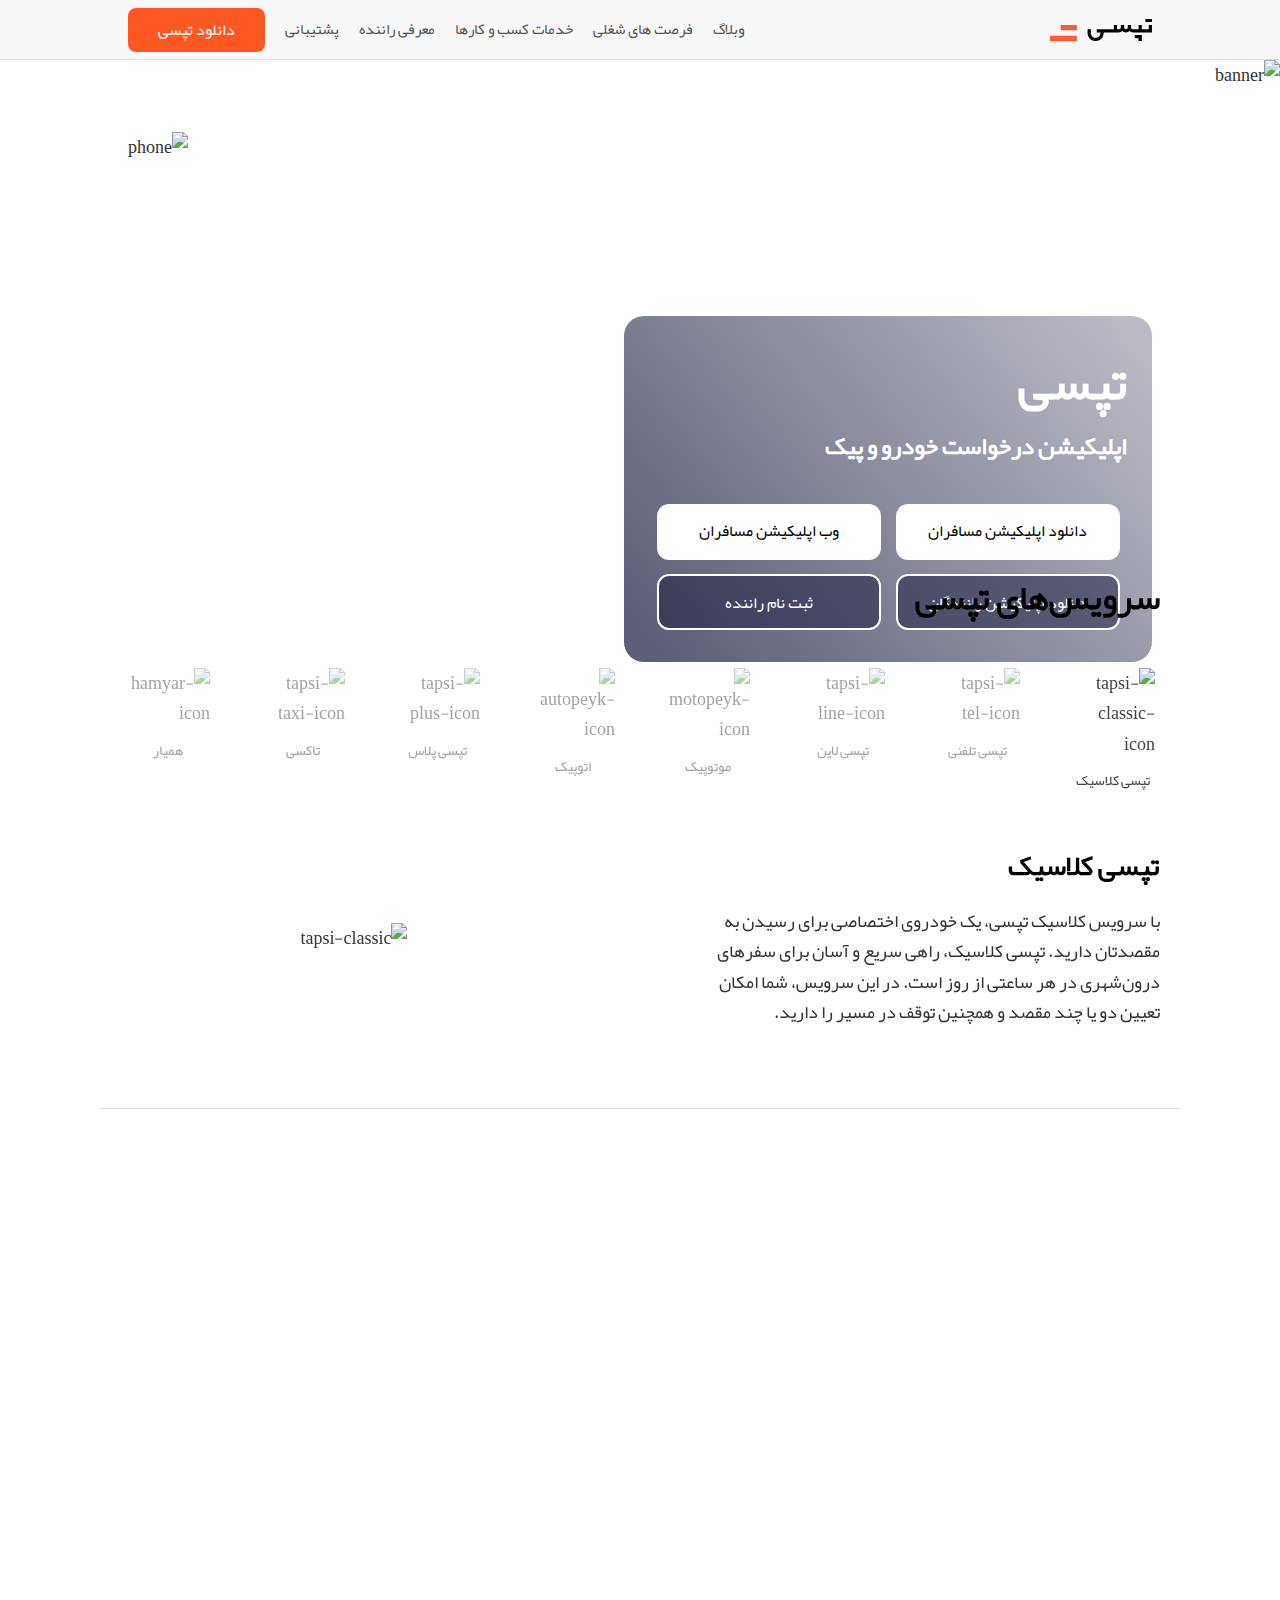
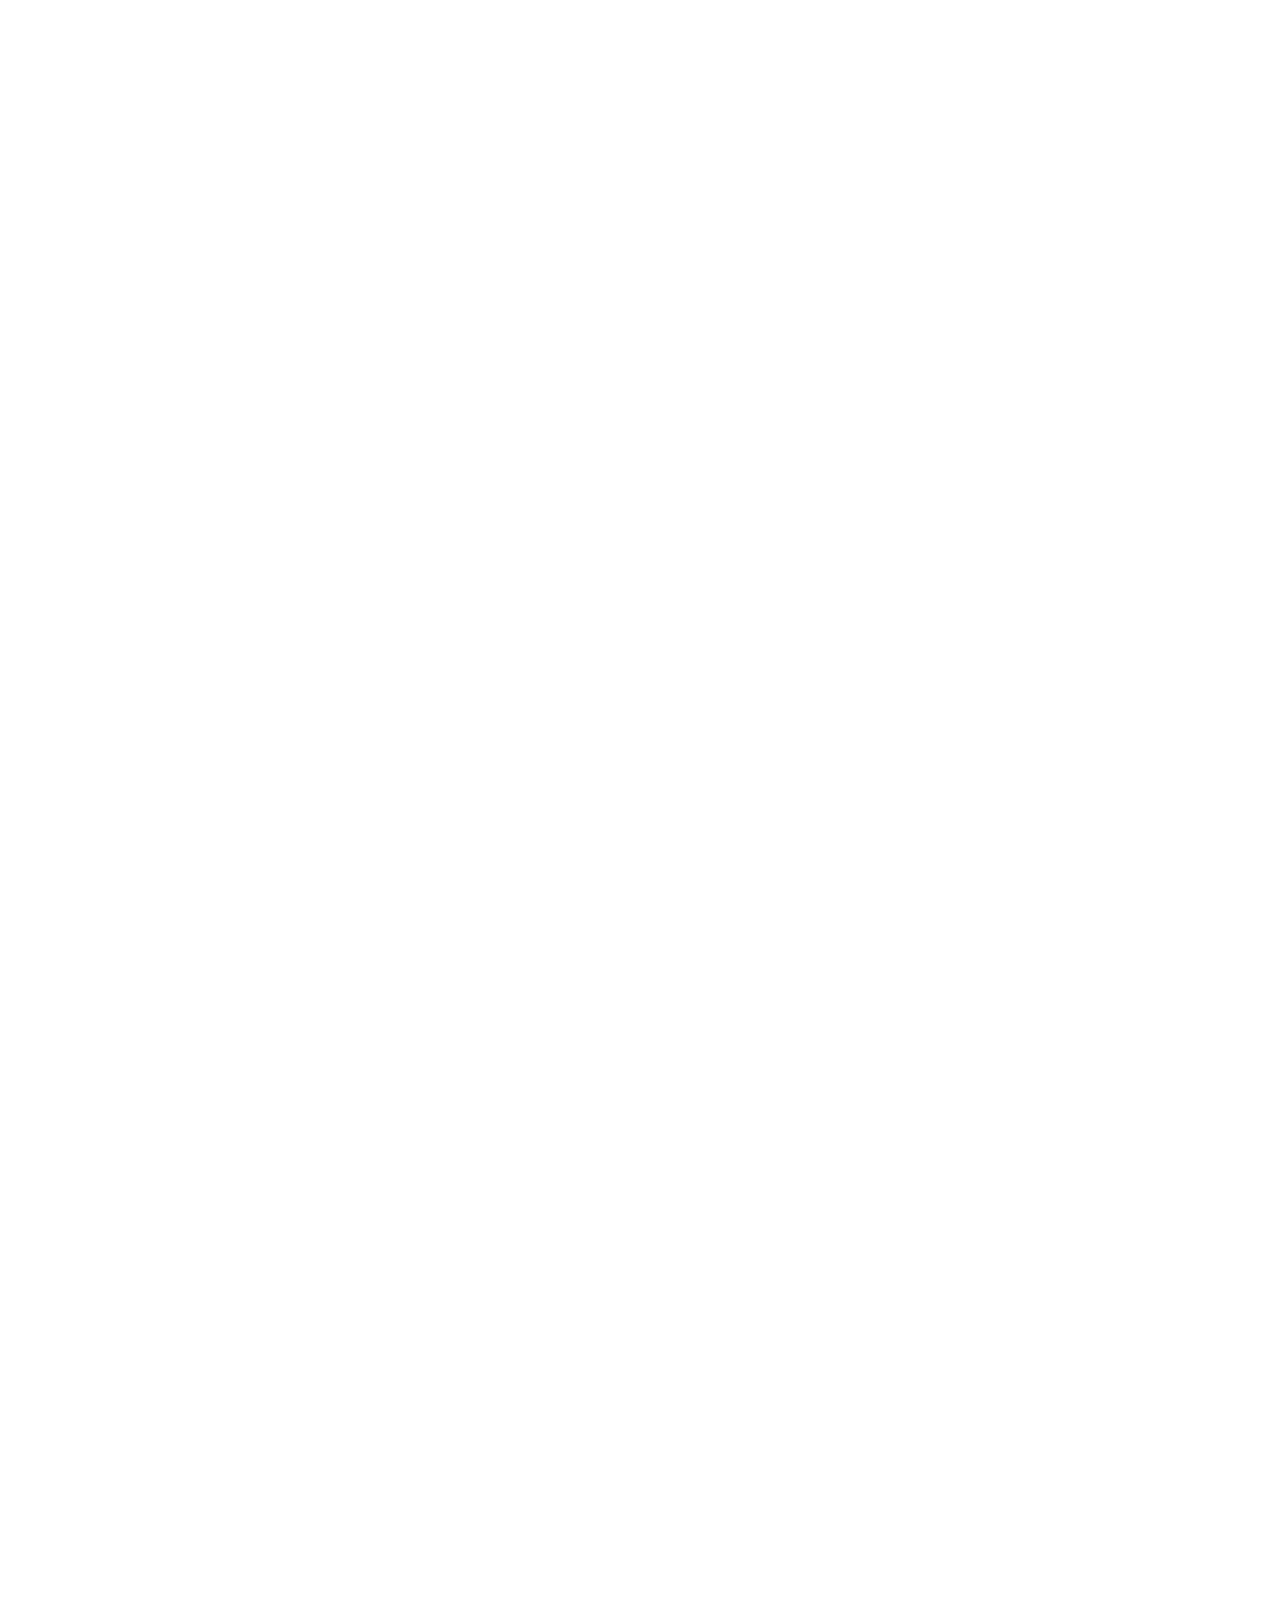
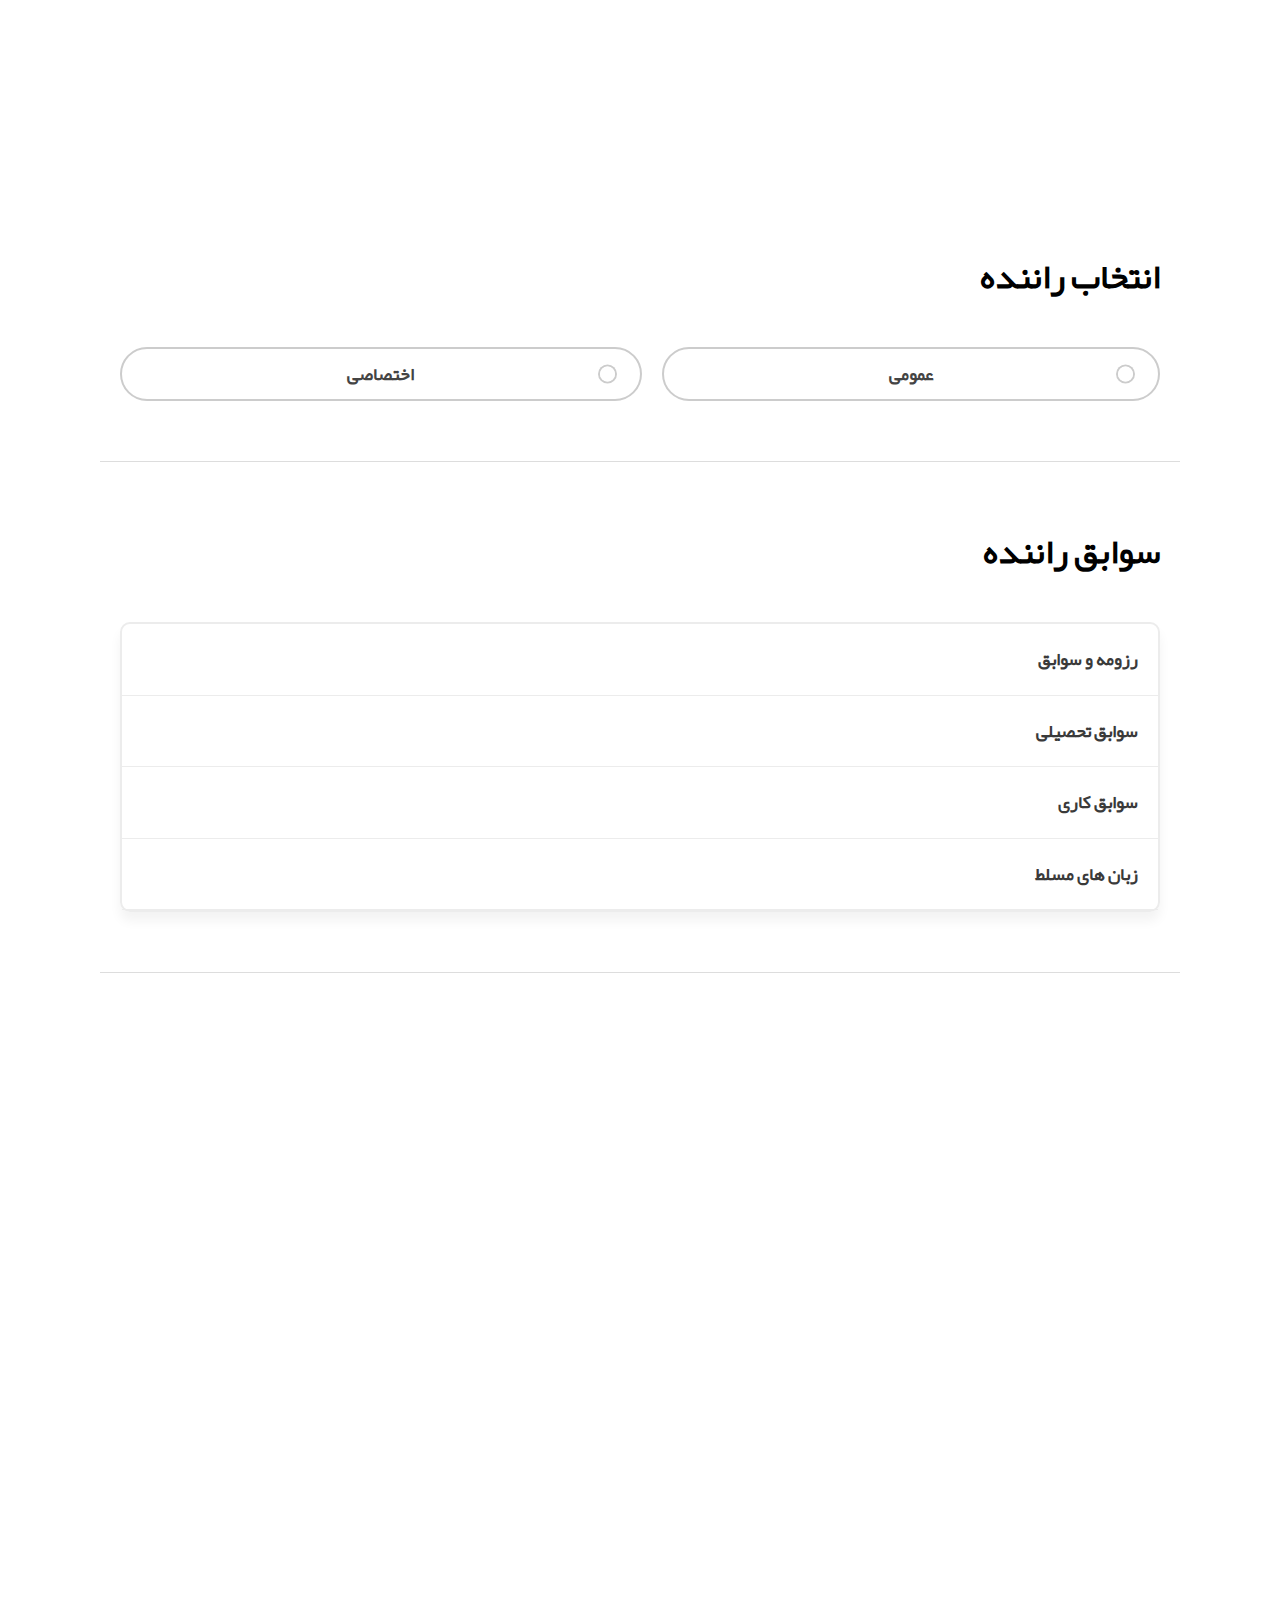
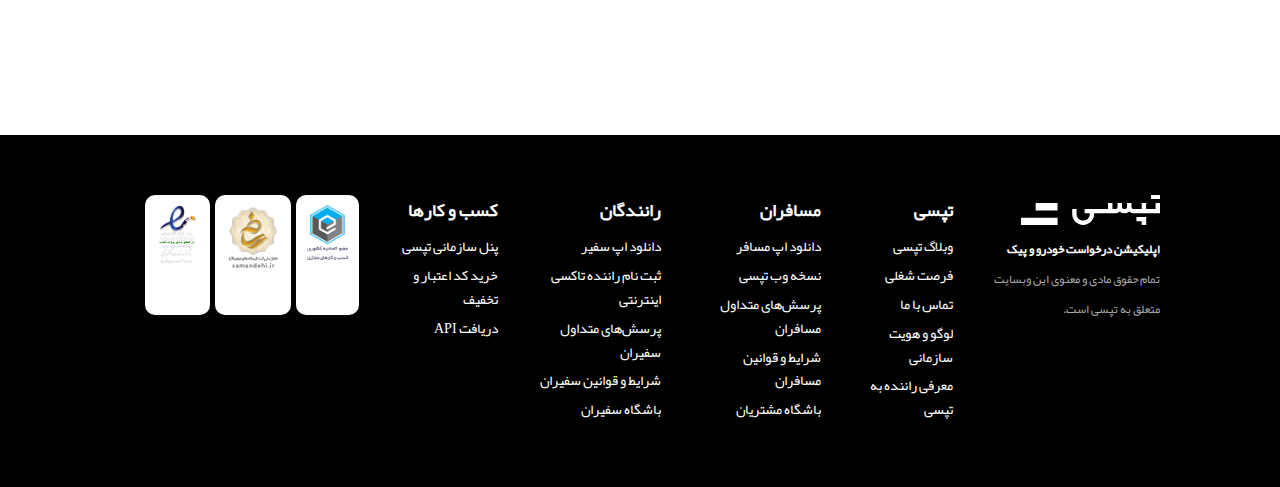
==== commit f0997665: "update navbar and hero section style" ====
--- a/index.html
+++ b/index.html
@@ -15,7 +15,7 @@
   </head>
   <body>
     <header class="main-header">
-      <nav class="nav container">
+      <nav class="nav">
         <a href="#" class="nav__logo">
           <img src="/assets/images/tapsi-logo-orange.svg" alt="Tapsi logo" />
         </a>
--- a/css/style.css
+++ b/css/style.css
@@ -474,22 +474,26 @@
 
 /* Navbar */
 .main-header {
+  min-height: 60px;
+}
+.nav {
   background-color: var(--color-navbar);
   position: fixed;
   right: 0;
   left: 0;
   z-index: 1030;
-}
-.nav {
+  min-height: 60px;
   display: flex;
   justify-content: space-between;
   align-items: center;
   flex-wrap: wrap;
   border-bottom: 1px solid #ddd;
-  padding: 1rem 2rem;
+  padding: 0 10%;
 }
 .nav__logo {
-  margin-bottom: 1.5rem;
+  display: flex;
+  justify-content: center;
+  align-items: center;
 }
 .nav__list {
   width: 100%;
@@ -530,8 +534,8 @@
 }
 
 @media screen and (min-width: 769px) {
-  .nav {
-    padding: 0 2rem;
+  .nav{
+    height: 60px;
   }
   .nav__toggler {
     display: none;
@@ -556,6 +560,11 @@
     margin: 0;
   }
 }
+@media screen and (max-width:990px) {
+  .nav__item.cta{
+    display: none;
+  }
+}
 
 /* Toggler */
 .nav__toggler {
@@ -587,7 +596,6 @@
   position: relative;
   width: 100%;
   height: 478px;
-  padding-bottom: 0;
 }
 .hero-section .banner {
   width: 100%;
@@ -609,6 +617,7 @@
   display: flex;
   justify-content: center;
   align-items: center;
+  padding: 10% 0;
 }
 .content-container {
   background-image: linear-gradient(
@@ -670,46 +679,43 @@
   margin: auto;
 }
 @media screen and (min-width: 769px) {
-  .hero-section {
-    height: calc(100vh - 61px);
-    padding-bottom: 220px;
-    width: 100%;
-  }
   .hero-section .banner {
-    height: calc(100vh - 281px);
-  }
+    height: calc(100vh - 240px);
+  }
+  .hero-wrapper {
+    height: calc(100vh - 120px);
+    justify-content: flex-start;
+  }
+  .content-container {
+    width: 528px;
+    padding: 25px;
+    margin-bottom: 50px;
+    margin-right: 10%;
+  }
+  .content-container h1 {
+    font-size: 5rem;
+  }
+  .content-container h2 {
+    font-size: 2.4rem;
+  }
+  .intro-btn {
+    flex-direction: row;
+  }
+  .intro-btn__passanger {
+    width: 50%;
+  }
+  .intro-btn__passanger a {
+    font-size: 1.6rem;
+    height: 56px;
+  }
+}
+@media screen and (min-width:1024px) {
   .hero-section .banner-phone {
     display: block;
     bottom: -15%;
     height: 100%;
     left: 10%;
     position: absolute;
-  }
-  .hero-wrapper {
-    height: calc(100vh - 281px);
-    justify-content: flex-start;
-  }
-  .content-container {
-    width: 528px;
-    padding: 25px;
-    margin-bottom: 50px;
-    margin-right: 10%;
-  }
-  .content-container h1 {
-    font-size: 5rem;
-  }
-  .content-container h2 {
-    font-size: 2.4rem;
-  }
-  .intro-btn {
-    flex-direction: row;
-  }
-  .intro-btn__passanger {
-    width: 50%;
-  }
-  .intro-btn__passanger a {
-    font-size: 1.6rem;
-    height: 56px;
   }
 }
 
